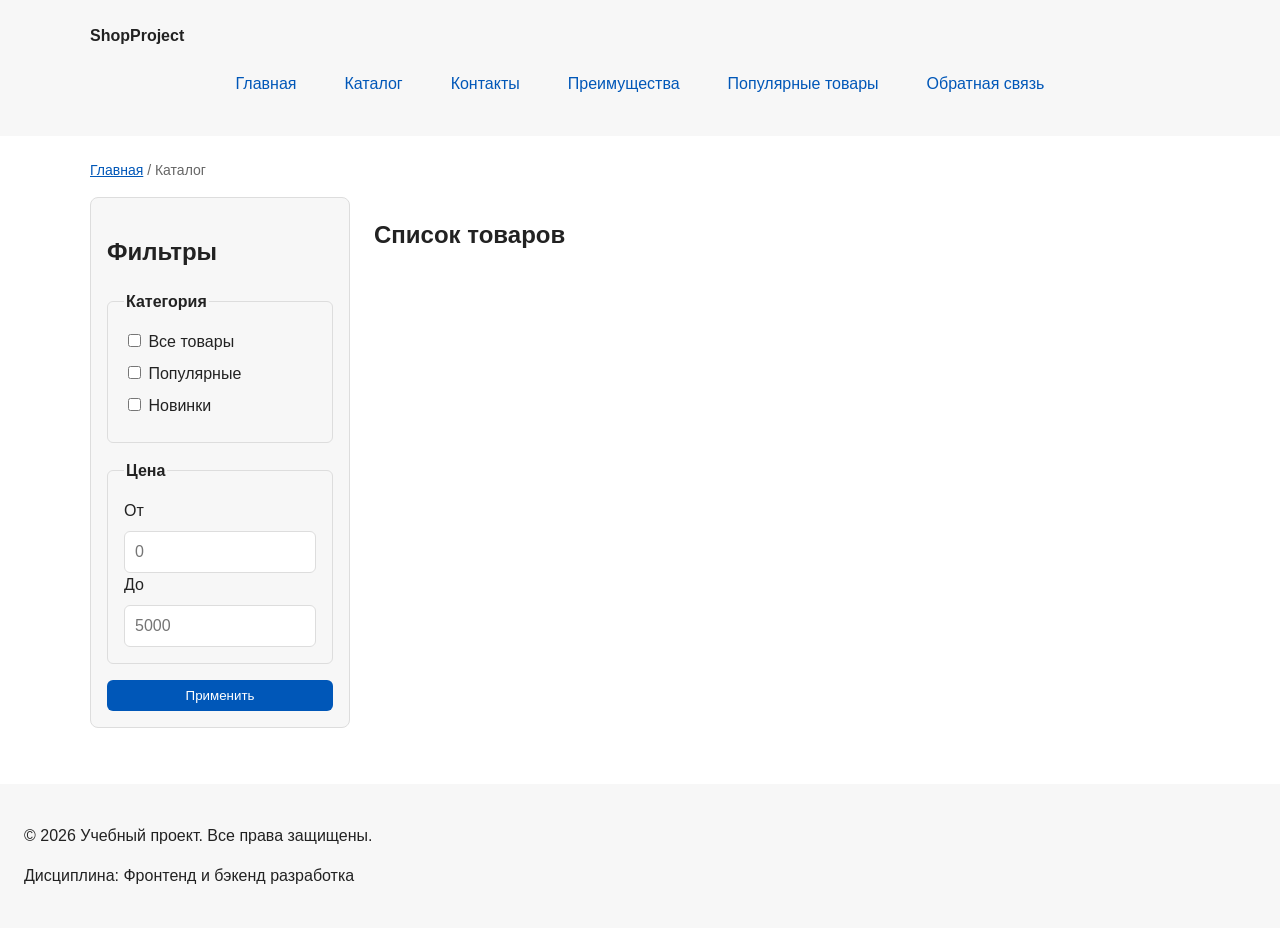
==== catalog.html @ 77a670ab "feat: add flex navigation and grid catalog layout" ====
<!DOCTYPE html>
<html lang="ru">
<head>
  <meta charset="UTF-8">
  <meta name="viewport" content="width=device-width, initial-scale=1.0">
  <meta name="description" content="Каталог товаров учебного интернет-магазина.">
  <title>Каталог товаров — Учебный интернет-магазин</title>
  <link rel="stylesheet" href="css/style.css">
</head>
<body>
  <header>
    <div class="site-header">
      <a class="site-logo" href="index.html">ShopProject</a>

      <nav class="site-nav" aria-label="Основная навигация">
        <ul class="site-nav__list">
          <li><a href="index.html">Главная</a></li>
          <li><a href="catalog.html">Каталог</a></li>
          <li><a href="contacts.html">Контакты</a></li>
          <li><a href="index.html#advantages">Преимущества</a></li>
          <li><a href="index.html#popular">Популярные товары</a></li>
          <li><a href="index.html#contacts">Обратная связь</a></li>
        </ul>
      </nav>
    </div>
  </header>

  <main>
    <nav class="breadcrumbs" aria-label="Хлебные крошки">
      <a href="index.html">Главная</a>
      <span>Каталог</span>
    </nav>

    <section class="catalog-layout">
      <aside class="catalog-filters">
        <h2>Фильтры</h2>

        <form class="filters-form" action="#" method="get">
          <fieldset>
            <legend>Категория</legend>

            <label>
              <input type="checkbox" name="category" value="all">
              Все товары
            </label>

            <label>
              <input type="checkbox" name="category" value="popular">
              Популярные
            </label>

            <label>
              <input type="checkbox" name="category" value="new">
              Новинки
            </label>
          </fieldset>

          <fieldset>
            <legend>Цена</legend>

            <label for="price-from">От</label>
            <input id="price-from" name="price-from" type="number" min="0" placeholder="0">

            <label for="price-to">До</label>
            <input id="price-to" name="price-to" type="number" min="0" placeholder="5000">
          </fieldset>

          <button class="button" type="submit">Применить</button>
        </form>
      </aside>

      <section class="catalog-products">
        <h2>Список товаров</h2>

        <div class="products-grid">
          <!-- Карточки товаров -->
        </div>
      </section>
    </section>
  </main>

  <footer>
    <p>&copy; 2026 Учебный проект. Все права защищены.</p>
    <p>Дисциплина: Фронтенд и бэкенд разработка</p>
  </footer>
</body>
</html>
---- css/style.css ----
/* ===============================
   1. Переменные проекта
   =============================== */

:root {
  /* Основные цвета проекта */
  --color-bg: #ffffff;
  --color-text: #222222;
  --color-muted: #666666;
  --color-primary: #0057b8;
  --color-primary-dark: #003f86;
  --color-border: #dddddd;
  --color-surface: #f7f7f7;
  --color-surface-accent: #eef5ff;
  --color-danger: #b00020;
  --color-success: #168a2f;
  --color-success-bg: #eefaf0;
  --color-white: #ffffff;

  /* Отступы */
  --space-xs: 4px;
  --space-sm: 8px;
  --space-md: 16px;
  --space-lg: 24px;
  --space-xl: 32px;

  /* Скругления */
  --radius-sm: 6px;
  --radius-md: 8px;
  --radius-lg: 12px;

  /* Размеры */
  --container-width: 1100px;
}

/* ===============================
   2. Базовые стили
   =============================== */

* {
  box-sizing: border-box;
}

body {
  margin: 0;
  font-family: Arial, sans-serif;
  line-height: 1.5;
  color: var(--color-text);
  background-color: var(--color-bg);
}

header,
main,
footer {
  padding: var(--space-lg);
}

header {
  background-color: var(--color-surface);
}

footer {
  background-color: var(--color-surface);
}

/* ===============================
   3. Общие элементы интерфейса
   =============================== */

a {
  color: var(--color-primary);
}

a:hover {
  color: var(--color-primary-dark);
}

a:focus-visible {
  outline: 2px solid var(--color-primary);
  outline-offset: 3px;
}

.site-header {
  max-width: 1100px;
  margin: 0 auto;
}

.site-logo {
  font-weight: bold;
  text-decoration: none;
  color: #222222;
}

.site-nav__list {
  display: flex;
  flex-wrap: wrap;
  justify-content: center;
  align-items: center;
  gap: var(--space-md);
  padding: 0;
  margin: var(--space-md) 0 0;
  list-style: none;
}

.site-nav__list li {
  margin-bottom: 8px;
}

.site-nav__list a {
  display: inline-block;
  padding: var(--space-sm) var(--space-md);
  color: var(--color-primary);
  text-decoration: none;
  border-radius: var(--radius-sm);
}

.site-nav__list a:hover {
  color: var(--color-white);
  background-color: var(--color-primary);
}

/* ===============================
   4. Компоненты страницы
   =============================== */

.hero {
  max-width: var(--container-width);
  margin: 0 auto var(--space-xl);
  padding: var(--space-xl) var(--space-lg);
  background-color: var(--color-surface-accent);
  border-radius: var(--radius-lg);
}

.section {
  max-width: var(--container-width);
  margin: 0 auto var(--space-xl);
}

.section h2 {
  margin-top: 0;
}

.product-card {
  display: flex;
  flex-direction: column;
  gap: var(--space-sm);
  margin-bottom: 0;
  padding: var(--space-md);
  border: 1px solid var(--color-border);
  border-radius: var(--radius-md);
  background-color: var(--color-bg);
}

.product-card .button {
  margin-top: auto;
  align-self: flex-start;
}

.product-card:hover {
  border-color: var(--color-primary);
}

.product-card h3 {
  margin-top: 0;
}

.button {
  display: inline-block;
  padding: var(--space-sm) var(--space-md);
  color: var(--color-white);
  background-color: var(--color-primary);
  text-decoration: none;
  border: none;
  border-radius: var(--radius-sm);
  cursor: pointer;
}

.button:hover {
  background-color: var(--color-primary-dark);
  color: #ffffff;
}

.button:focus-visible {
  outline: 2px solid var(--color-primary);
  outline-offset: 3px;
}

.button:disabled {
  opacity: 0.6;
  cursor: not-allowed;
}

.aside-info {
  max-width: var(--container-width);
  margin: 0 auto var(--space-xl);
  padding: var(--space-md);
  border-left: 4px solid var(--color-primary);
  background-color: var(--color-surface);
}

/* ===============================
   5. Форма и модальное окно
   =============================== */

.order-dialog {
  width: min(100% - 32px, 560px);
  padding: var(--space-lg);
  border: none;
  border-radius: var(--radius-lg);
}

.order-dialog::backdrop {
  background-color: rgba(0, 0, 0, 0.5);
}

.form-field {
  margin-bottom: var(--space-md);
}

.form-field label {
  display: block;
  margin-bottom: var(--space-xs);
}

.form-field input,
.form-field select,
.form-field textarea {
  width: 100%;
  padding: 10px 12px;
  border: 1px solid var(--color-border);
  border-radius: var(--radius-sm);
  font: inherit;
}

.form-field input[type="checkbox"] {
  width: auto;
}

.form-field small {
  display: block;
  margin-top: var(--space-xs);
  color: var(--color-muted);
}

.form-field input:hover,
.form-field select:hover,
.form-field textarea:hover {
  border-color: var(--color-primary);
}

.form-field input:focus-visible,
.form-field select:focus-visible,
.form-field textarea:focus-visible,
.form-actions button:focus-visible {
  outline: 2px solid var(--color-primary);
  outline-offset: 3px;
}

[aria-invalid="true"] {
  border-color: var(--color-danger);
}

.success-message {
  max-width: var(--container-width);
  margin: var(--space-lg) auto;
  padding: var(--space-md);
  border-left: 4px solid var(--color-success);
  background-color: var(--color-success-bg);
}

.breadcrumbs {
  max-width: var(--container-width);
  margin: 0 auto var(--space-md);
  font-size: 14px;
  color: var(--color-muted);
}

.breadcrumbs a {
  color: var(--color-primary);
}

.breadcrumbs span::before {
  content: " / ";
  color: var(--color-muted);
}

html {
  scroll-behavior: smooth;
}

:target {
  outline: 2px dashed var(--color-primary);
  outline-offset: 4px;
}

.products-grid {
  display: grid;
  grid-template-columns: repeat(3, 1fr);
  gap: var(--space-lg);
}

.catalog-layout {
  max-width: var(--container-width);
  margin: 0 auto var(--space-xl);
  display: grid;
  grid-template-columns: 260px 1fr;
  grid-template-areas: "filters products";
  gap: var(--space-lg);
}

.catalog-filters {
  grid-area: filters;
  padding: var(--space-md);
  border: 1px solid var(--color-border);
  border-radius: var(--radius-md);
  background-color: var(--color-surface);
}

.catalog-products {
  grid-area: products;
}

.filters-form {
  display: grid;
  gap: var(--space-md);
}

.filters-form fieldset {
  margin: 0;
  padding: var(--space-md);
  border: 1px solid var(--color-border);
  border-radius: var(--radius-sm);
}

.filters-form legend {
  font-weight: 700;
}

.filters-form label {
  display: block;
  margin-bottom: var(--space-sm);
}

.filters-form input[type="number"] {
  width: 100%;
  padding: 8px 10px;
  border: 1px solid var(--color-border);
  border-radius: var(--radius-sm);
  font: inherit;
}
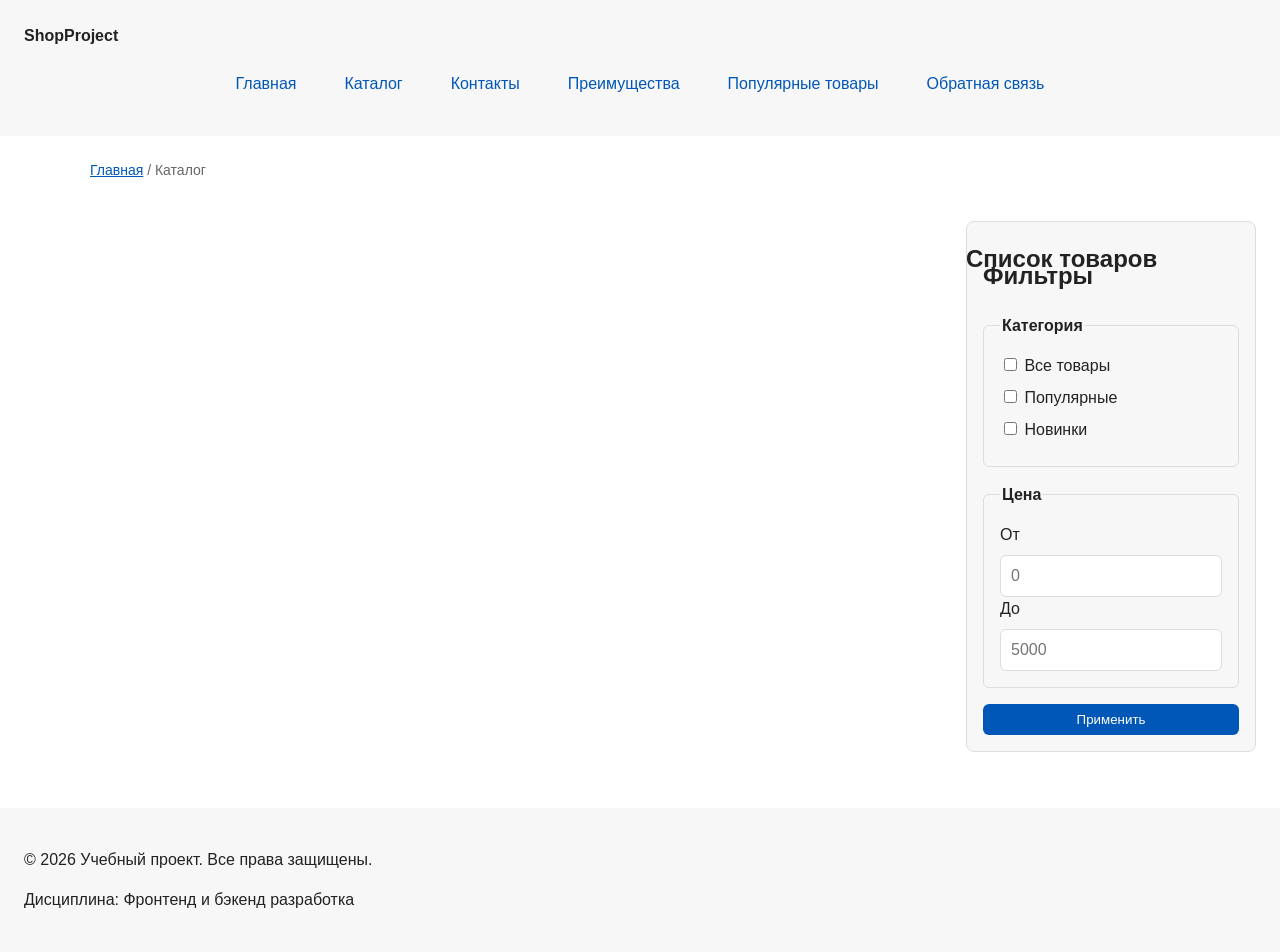
==== commit 3fa096df: "refactor: apply BEM naming to CSS classes" ====
--- a/catalog.html
+++ b/catalog.html
@@ -27,9 +27,10 @@
 
   <main>
     <nav class="breadcrumbs" aria-label="Хлебные крошки">
-      <a href="index.html">Главная</a>
-      <span>Каталог</span>
+      <a class="breadcrumbs__link" href="index.html">Главная</a>
+      <span class="breadcrumbs__current">Каталог</span>
     </nav>
+
 
     <section class="catalog-layout">
       <aside class="catalog-filters">
--- a/css/style.css
+++ b/css/style.css
@@ -81,14 +81,19 @@
 }
 
 .site-header {
-  max-width: 1100px;
+  background-color: var(--color-surface);
+}
+
+.site-header__inner {
+  max-width: var(--container-width);
   margin: 0 auto;
-}
-
-.site-logo {
-  font-weight: bold;
+  padding: var(--space-lg);
+}
+
+.site-header__logo {
+  font-weight: 700;
+  color: var(--color-text);
   text-decoration: none;
-  color: #222222;
 }
 
 .site-nav__list {
@@ -102,6 +107,46 @@
   list-style: none;
 }
 
+.site-nav__link {
+  display: inline-block;
+  padding: var(--space-sm) var(--space-md);
+  color: var(--color-primary);
+  text-decoration: none;
+  border-radius: var(--radius-sm);
+}
+
+.site-nav__link:hover {
+  color: var(--color-white);
+  background-color: var(--color-primary);
+}
+
+.site-nav__link:focus-visible {
+  outline: 2px solid var(--color-primary);
+  outline-offset: 3px;
+}
+
+.site-nav__link--active {
+  color: var(--color-white);
+  background-color: var(--color-primary);
+}
+
+.site-logo {
+  font-weight: bold;
+  text-decoration: none;
+  color: #222222;
+}
+
+.site-nav__list {
+  display: flex;
+  flex-wrap: wrap;
+  justify-content: center;
+  align-items: center;
+  gap: var(--space-md);
+  padding: 0;
+  margin: var(--space-md) 0 0;
+  list-style: none;
+}
+
 .site-nav__list li {
   margin-bottom: 8px;
 }
@@ -144,24 +189,46 @@
   display: flex;
   flex-direction: column;
   gap: var(--space-sm);
-  margin-bottom: 0;
   padding: var(--space-md);
   border: 1px solid var(--color-border);
   border-radius: var(--radius-md);
   background-color: var(--color-bg);
 }
 
-.product-card .button {
+.product-card:hover {
+  border-color: var(--color-primary);
+}
+
+.product-card--featured {
+  border-color: var(--color-primary);
+}
+
+.product-card--discount {
+  border-color: var(--color-danger);
+}
+
+.product-card__title {
+  margin: 0;
+  color: var(--color-text);
+}
+
+.product-card__description {
+  margin: 0;
+  color: var(--color-muted);
+}
+
+.product-card__price {
+  margin: 0;
+  font-weight: 700;
+}
+
+.product-card--discount .product-card__price {
+  color: var(--color-danger);
+}
+
+.product-card__button {
   margin-top: auto;
   align-self: flex-start;
-}
-
-.product-card:hover {
-  border-color: var(--color-primary);
-}
-
-.product-card h3 {
-  margin-top: 0;
 }
 
 .button {
@@ -275,11 +342,11 @@
   color: var(--color-muted);
 }
 
-.breadcrumbs a {
+.breadcrumbs__link {
   color: var(--color-primary);
 }
 
-.breadcrumbs span::before {
+.breadcrumbs__current::before {
   content: " / ";
   color: var(--color-muted);
 }
@@ -300,12 +367,27 @@
 }
 
 .catalog-layout {
-  max-width: var(--container-width);
-  margin: 0 auto var(--space-xl);
-  display: grid;
-  grid-template-columns: 260px 1fr;
-  grid-template-areas: "filters products";
-  gap: var(--space-lg);
+    display: grid;
+    grid-template-columns: 280px 1fr;
+    gap: var(--space-lg);
+    align-items: start;
+    margin-bottom: var(--space-xl);
+    margin-top: var(--space-md);
+}
+
+.catalog-filter {
+    position: sticky;
+    top: var(--space-md);
+    background-color: var(--color-surface);
+    padding: var(--space-md);
+    border-radius: var(--radius-md);
+    border: 1px solid var(--color-border);
+}
+
+.catalog-grid {
+    display: grid;
+    grid-template-columns: repeat(auto-fill, minmax(250px, 1fr));
+    gap: var(--space-md);
 }
 
 .catalog-filters {
@@ -347,4 +429,33 @@
   border: 1px solid var(--color-border);
   border-radius: var(--radius-sm);
   font: inherit;
+}
+
+.sticky-wrapper {
+  position: relative;
+  /* высота-заглушка, чтобы не «прыгало» содержимое */
+  padding-bottom: 60px;
+}
+
+.fixed-btn {
+  position: fixed;           /* фиксируем относительно окна */
+  bottom: 20px;
+  right: 20px;
+  z-index: 50;
+  padding: 12px 24px;
+  background-color: #007bff;
+  color: white;
+  border: none;
+  border-radius: 6px;
+  cursor: pointer;
+
+  /* скрываем по умолчанию, показываем при скролле через JS */
+  opacity: 0;
+  visibility: hidden;
+  transition: opacity 0.3s ease, visibility 0.3s ease;
+}
+
+.fixed-btn.visible {
+  opacity: 1;
+  visibility: visible;
 }
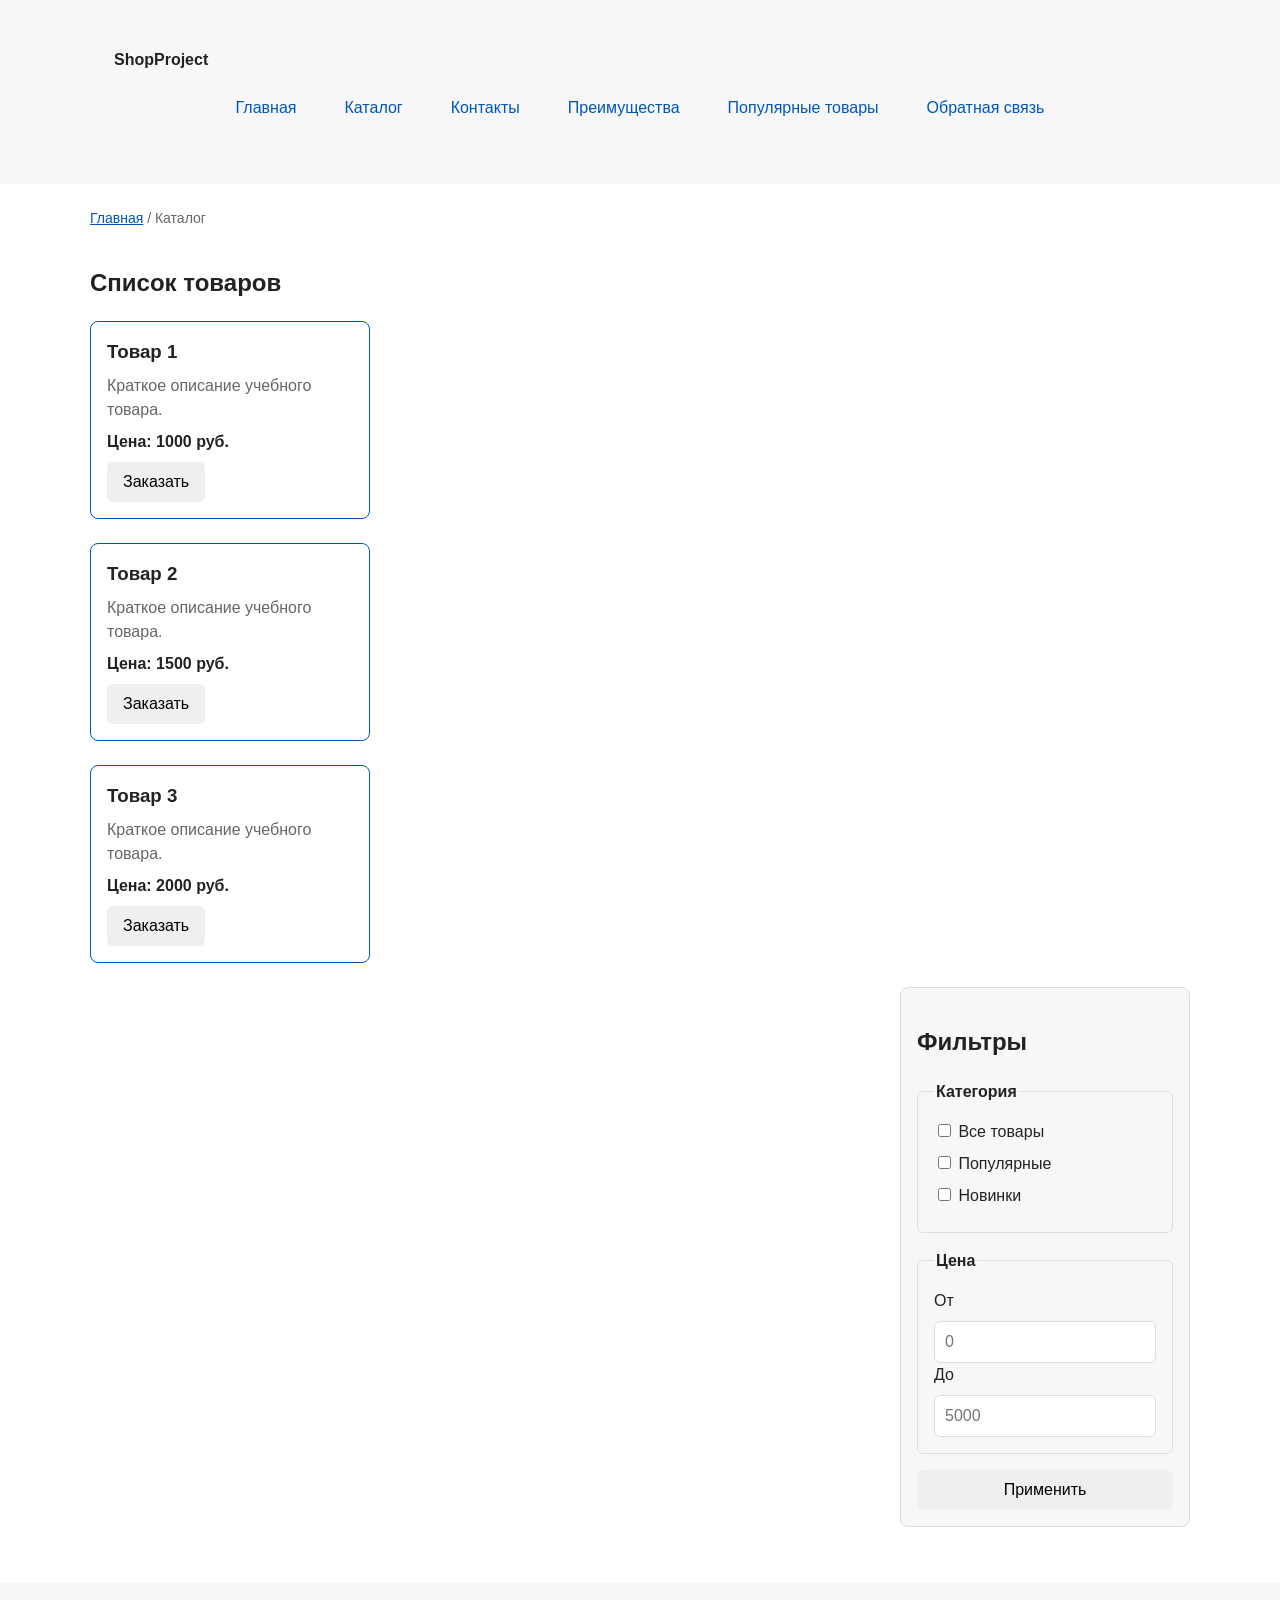
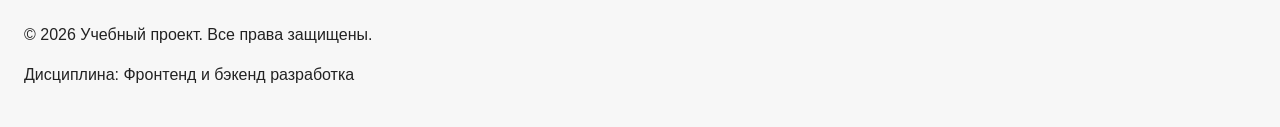
==== commit 1b19f6fe: "refactor: apply BEM naming to CSS classes, added quick move button" ====
--- a/catalog.html
+++ b/catalog.html
@@ -6,20 +6,22 @@
   <meta name="description" content="Каталог товаров учебного интернет-магазина.">
   <title>Каталог товаров — Учебный интернет-магазин</title>
   <link rel="stylesheet" href="css/style.css">
+  <script src="js/main.js" defer></script>
+  <script src="js/catalog.js" defer></script>
 </head>
 <body>
-  <header>
-    <div class="site-header">
-      <a class="site-logo" href="index.html">ShopProject</a>
+  <header class="site-header">
+    <div class="site-header__inner">
+      <a class="site-header__logo" href="index.html">ShopProject</a>
 
       <nav class="site-nav" aria-label="Основная навигация">
         <ul class="site-nav__list">
-          <li><a href="index.html">Главная</a></li>
-          <li><a href="catalog.html">Каталог</a></li>
-          <li><a href="contacts.html">Контакты</a></li>
-          <li><a href="index.html#advantages">Преимущества</a></li>
-          <li><a href="index.html#popular">Популярные товары</a></li>
-          <li><a href="index.html#contacts">Обратная связь</a></li>
+          <li class="site-nav__item"><a class="site-nav__link" href="index.html">Главная</a></li>
+          <li class="site-nav__item"><a class="site-nav__link" href="catalog.html">Каталог</a></li>
+          <li class="site-nav__item"><a class="site-nav__link" href="contacts.html">Контакты</a></li>
+          <li class="site-nav__item"><a class="site-nav__link" href="index.html#advantages">Преимущества</a></li>
+          <li class="site-nav__item"><a class="site-nav__link" href="index.html#popular">Популярные товары</a></li>
+          <li class="site-nav__item"><a class="site-nav__link" href="index.html#contacts">Обратная связь</a></li>
         </ul>
       </nav>
     </div>
@@ -31,12 +33,11 @@
       <span class="breadcrumbs__current">Каталог</span>
     </nav>
 
-
     <section class="catalog-layout">
       <aside class="catalog-filters">
         <h2>Фильтры</h2>
 
-        <form class="filters-form" action="#" method="get">
+        <form class="filters-form" id="filters-form" action="#" method="get">
           <fieldset>
             <legend>Категория</legend>
 
@@ -74,7 +75,44 @@
         <h2>Список товаров</h2>
 
         <div class="products-grid">
-          <!-- Карточки товаров -->
+          <article class="product-card product-card--featured">
+            <h3 class="product-card__title">Товар 1</h3>
+            <p class="product-card__description">Краткое описание учебного товара.</p>
+            <p class="product-card__price">Цена: 1000 руб.</p>
+            <button
+              class="button product-card__button"
+              type="button"
+              data-product="Товар 1"
+            >
+              Заказать
+            </button>
+          </article>
+
+          <article class="product-card product-card--featured">
+            <h3 class="product-card__title">Товар 2</h3>
+            <p class="product-card__description">Краткое описание учебного товара.</p>
+            <p class="product-card__price">Цена: 1500 руб.</p>
+            <button
+              class="button product-card__button"
+              type="button"
+              data-product="Товар 2"
+            >
+              Заказать
+            </button>
+          </article>
+
+          <article class="product-card product-card--featured">
+            <h3 class="product-card__title">Товар 3</h3>
+            <p class="product-card__description">Краткое описание учебного товара.</p>
+            <p class="product-card__price">Цена: 2000 руб.</p>
+            <button
+              class="button product-card__button"
+              type="button"
+              data-product="Товар 3"
+            >
+              Заказать
+            </button>
+          </article>
         </div>
       </section>
     </section>
@@ -84,5 +122,110 @@
     <p>&copy; 2026 Учебный проект. Все права защищены.</p>
     <p>Дисциплина: Фронтенд и бэкенд разработка</p>
   </footer>
+
+  <dialog class="order-dialog" id="order-dialog" aria-labelledby="order-dialog-title">
+    <h2 class="order-dialog__title" id="order-dialog-title">Оформление заявки</h2>
+
+    <form class="order-form" id="order-form" action="#" method="post" novalidate>
+      <input id="selected-product" name="selected-product" type="hidden">
+
+      <div class="form-field">
+        <label for="order-name">Имя</label>
+        <input
+          class="order-form_input"
+          id="order-name"
+          name="name"
+          type="text"
+          placeholder="Введите ваше имя"
+          minlength="2"
+          autocomplete="given-name"
+          required
+        >
+      </div>
+
+      <div class="form-field">
+        <label for="order-email">E-mail</label>
+        <input
+          class="order-form_input"
+          id="order-email"
+          name="email"
+          type="email"
+          placeholder="example@mail.ru"
+          autocomplete="email"
+          required
+        >
+      </div>
+
+      <div class="form-field">
+        <label for="order-phone">Телефон</label>
+        <input
+          class="order-form_input"
+          id="order-phone"
+          name="phone"
+          type="tel"
+          inputmode="tel"
+          placeholder="+7 (900) 000-00-00"
+          pattern="^\+7 \(\d{3}) \d{3}-\d{2}-\d{2}$"
+          required
+        >
+        <small>Формат: +7 (900) 000-00-00</small>
+      </div>
+
+      <div class="form-field">
+        <label for="order-date">Дата связи</label>
+        <input
+          class="order-form_input"
+          id="order-date"
+          name="date"
+          type="date"
+        >
+      </div>
+
+      <div class="form-field">
+        <label for="order-topic">Тема заявки</label>
+        <select id="order-topic" name="topic" required>
+          <option value="">Выберите тему</option>
+          <option value="product">Заказ товара</option>
+          <option value="consultation">Консультация</option>
+          <option value="delivery">Доставка</option>
+        </select>
+      </div>
+
+      <div class="form-field">
+        <label for="order-comment">Комментарий</label>
+        <textarea
+          id="order-comment"
+          name="comment"
+          rows="4"
+          placeholder="Укажите дополнительную информацию"
+        ></textarea>
+      </div>
+
+      <div class="form-field form-field--checkbox">
+        <label>
+          <input
+            id="order-agreement"
+            name="agreement"
+            type="checkbox"
+            required
+          >
+          Я согласен на обработку данных
+        </label>
+      </div>
+
+      <div class="order-form-actions">
+        <button class="button button--primary" type="submit">
+          Отправить заявку
+        </button>
+        <button class="button button--secondary" type="button">
+          Закрыть
+        </button>
+      </div>
+    </form>
+  </dialog>
+
+  <p class="success-message" id="success-message" hidden>
+    Форма успешно отправлена!
+  </p>
 </body>
 </html>
--- a/css/style.css
+++ b/css/style.css
@@ -81,6 +81,10 @@
 }
 
 .site-header {
+  position: sticky;   
+  top: 0;
+  z-index: 100;       
+  width: 100%;
   background-color: var(--color-surface);
 }
 
@@ -126,7 +130,7 @@
 }
 
 .site-nav__link--active {
-  color: var(--color-white);
+  color: var(--color-bg);
   background-color: var(--color-primary);
 }
 
@@ -185,14 +189,28 @@
   margin-top: 0;
 }
 
+/* ===============================
+   4. Компоненты страницы 
+   =============================== */
+
+.products-grid {
+  display: grid;
+  grid-template-columns: repeat(auto-fill, minmax(250px, 1fr));
+  gap: var(--space-lg);
+  justify-items: center;
+}
+
 .product-card {
   display: flex;
   flex-direction: column;
   gap: var(--space-sm);
+  width: 100%;
+  max-width: 350px;
   padding: var(--space-md);
   border: 1px solid var(--color-border);
   border-radius: var(--radius-md);
   background-color: var(--color-bg);
+  box-sizing: border-box;
 }
 
 .product-card:hover {
@@ -234,17 +252,31 @@
 .button {
   display: inline-block;
   padding: var(--space-sm) var(--space-md);
+  border: none;
+  border-radius: var(--radius-sm);
+  font: inherit;
+  text-decoration: none;
+  cursor: pointer;
+}
+
+.button--primary {
   color: var(--color-white);
   background-color: var(--color-primary);
-  text-decoration: none;
-  border: none;
-  border-radius: var(--radius-sm);
-  cursor: pointer;
-}
-
-.button:hover {
+}
+
+.button--primary:hover {
   background-color: var(--color-primary-dark);
-  color: #ffffff;
+}
+
+.button--secondary {
+  color: var(--color-primary);
+  background-color: transparent;
+  border: 1px solid var(--color-primary);
+}
+
+.button--secondary:hover {
+  color: var(--color-white);
+  background-color: var(--color-primary);
 }
 
 .button:focus-visible {
@@ -252,7 +284,8 @@
   outline-offset: 3px;
 }
 
-.button:disabled {
+.button:disabled,
+.button--disabled {
   opacity: 0.6;
   cursor: not-allowed;
 }
@@ -268,6 +301,44 @@
 /* ===============================
    5. Форма и модальное окно
    =============================== */
+
+.order-form__field {
+  margin-bottom: var(--space-md);
+}
+
+.order-form__label {
+  display: block;
+  margin-bottom: var(--space-xs);
+}
+
+.order-form__input,
+.order-form__select,
+.order-form__textarea {
+  width: 100%;
+  padding: 10px 12px;
+  border: 1px solid var(--color-border);
+  border-radius: var(--radius-sm);
+  font: inherit;
+}
+
+.order-form__input:hover,
+.order-form__select:hover,
+.order-form__textarea:hover {
+  border-color: var(--color-primary);
+}
+
+.order-form__input:focus-visible,
+.order-form__select:focus-visible,
+.order-form__textarea:focus-visible {
+  outline: 2px solid var(--color-primary);
+  outline-offset: 3px;
+}
+
+.order-form__actions {
+  display: flex;
+  gap: var(--space-md);
+  margin-top: var(--space-lg);
+}
 
 .order-dialog {
   width: min(100% - 32px, 560px);
@@ -280,47 +351,8 @@
   background-color: rgba(0, 0, 0, 0.5);
 }
 
-.form-field {
-  margin-bottom: var(--space-md);
-}
-
-.form-field label {
-  display: block;
-  margin-bottom: var(--space-xs);
-}
-
-.form-field input,
-.form-field select,
-.form-field textarea {
-  width: 100%;
-  padding: 10px 12px;
-  border: 1px solid var(--color-border);
-  border-radius: var(--radius-sm);
-  font: inherit;
-}
-
-.form-field input[type="checkbox"] {
-  width: auto;
-}
-
-.form-field small {
-  display: block;
-  margin-top: var(--space-xs);
-  color: var(--color-muted);
-}
-
-.form-field input:hover,
-.form-field select:hover,
-.form-field textarea:hover {
-  border-color: var(--color-primary);
-}
-
-.form-field input:focus-visible,
-.form-field select:focus-visible,
-.form-field textarea:focus-visible,
-.form-actions button:focus-visible {
-  outline: 2px solid var(--color-primary);
-  outline-offset: 3px;
+.order-dialog__title {
+  margin-top: 0;
 }
 
 [aria-invalid="true"] {
@@ -360,28 +392,26 @@
   outline-offset: 4px;
 }
 
-.products-grid {
+.catalog-layout {
   display: grid;
-  grid-template-columns: repeat(3, 1fr);
+  grid-template-columns: 280px 1fr;
   gap: var(--space-lg);
-}
-
-.catalog-layout {
-    display: grid;
-    grid-template-columns: 280px 1fr;
-    gap: var(--space-lg);
-    align-items: start;
-    margin-bottom: var(--space-xl);
-    margin-top: var(--space-md);
-}
-
-.catalog-filter {
-    position: sticky;
-    top: var(--space-md);
-    background-color: var(--color-surface);
-    padding: var(--space-md);
-    border-radius: var(--radius-md);
-    border: 1px solid var(--color-border);
+  align-items: start;
+  max-width: var(--container-width);
+  margin: 0 auto var(--space-xl);
+}
+
+.catalog-filters {
+  position: sticky;
+  top: var(--space-md);
+  padding: var(--space-md);
+  border: 1px solid var(--color-border);
+  border-radius: var(--radius-md);
+  background-color: var(--color-surface);
+}
+
+.catalog-products {
+  width: 100%;
 }
 
 .catalog-grid {
@@ -396,10 +426,6 @@
   border: 1px solid var(--color-border);
   border-radius: var(--radius-md);
   background-color: var(--color-surface);
-}
-
-.catalog-products {
-  grid-area: products;
 }
 
 .filters-form {
